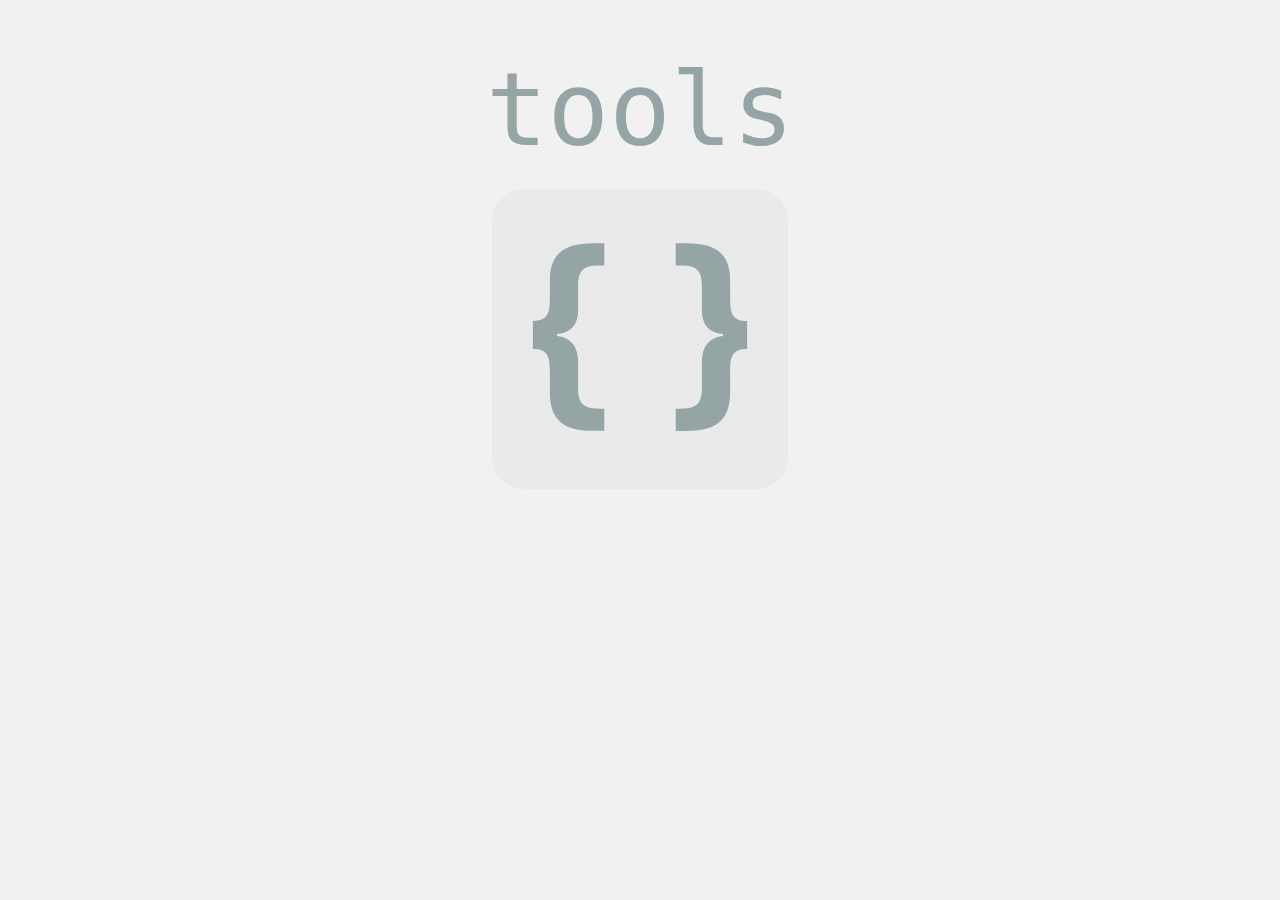
==== index.html @ d56cae9c "Main page" ====
<!DOCTYPE html>
<html>
<head>
	<title>PogromistDev - Tools</title>
	<meta name="viewport" content="width=device-width, initial-scale=1.0">
	<link rel="stylesheet" type="text/css" href="style.css">
	<script src="script.js"></script>
</head>
<body>
	<div id="container">
		<span id="whatitis">tools</span>
		<div class="tool" title="Image to array">
			<a href="image-to-array/index.html">
				<svg xmlns="http://www.w3.org/2000/svg" x="0px" y="0px" width="256" height="256" viewBox="0 0 172 172"
					style="fill:#000000;">
					<g fill="none" fill-rule="nonzero" stroke="none" stroke-width="1" stroke-linecap="butt"
						stroke-linejoin="miter" stroke-miterlimit="10" stroke-dasharray="" stroke-dashoffset="0"
						font-family="none" font-weight="none" font-size="none" text-anchor="none"
						style="mix-blend-mode: normal">
						<path d="M0,172v-172h172v172z" fill="none"></path>
						<g fill="#95a5a6">
							<path
								d="M54.86979,22.93333c-20.726,0 -29.42239,7.47645 -29.42812,25.55365v12.56407c0,10.60666 -2.84508,14.14296 -11.41068,14.14296v18.8237c8.55987,-0.00001 11.41068,3.53245 11.41068,14.06458v14.81485c0,18.49 8.77093,26.16953 29.42813,26.16953h7.14427v-14.88203h-3.05703c-11.01373,0 -14.54609,-3.26209 -14.54609,-13.86302v-17.67031c0,-10.39453 -4.90084,-16.51289 -14.14297,-17.40156v-1.22058c9.65493,-0.88293 14.14297,-6.17821 14.14297,-16.10261v-16.1138c0,-10.66973 3.46929,-13.93021 14.54609,-13.93021h3.05703v-14.94922zM109.98594,22.93333v14.94922h3.05703c11.0768,0 14.54609,3.26047 14.54609,13.93021v16.1138c0,9.91867 4.49377,15.21967 14.14297,16.10261v1.23177c-9.24787,0.88293 -14.14297,6.9901 -14.14297,17.39036v17.67031c0,10.60093 -3.53809,13.86302 -14.54609,13.86302h-3.05703v14.89323h7.14427c20.66293,0 29.42812,-7.68526 29.42812,-26.16953v-14.81484c0,-10.53787 2.84507,-14.07578 11.41067,-14.07578v-18.8237c-8.55987,0 -11.41067,-3.53083 -11.41067,-14.13177v-12.57526c0,-18.0772 -8.70213,-25.55365 -29.42812,-25.55365z">
							</path>
						</g>
					</g>
				</svg>
			</a>
		</div>
	</div>
</body>

</html>
---- style.css ----
body {
	margin: 50px;
	background-color: #f1f1f1;
}

#container {
	display: flex;
	align-items: center;
	flex-direction: column;
}

#whatitis {
	font-size: 8vw;
	color: #95a5a6;
	font-family: monospace;
}

.tool {
	display: inline-flex;
	align-items: center;
	padding: 20px;
	margin: 20px 0px;
	border-radius: 32px;
	background: #eaeaea;
	cursor: pointer;
	transition: .5s;
}

.tool:hover {
	background: #dadada;
}
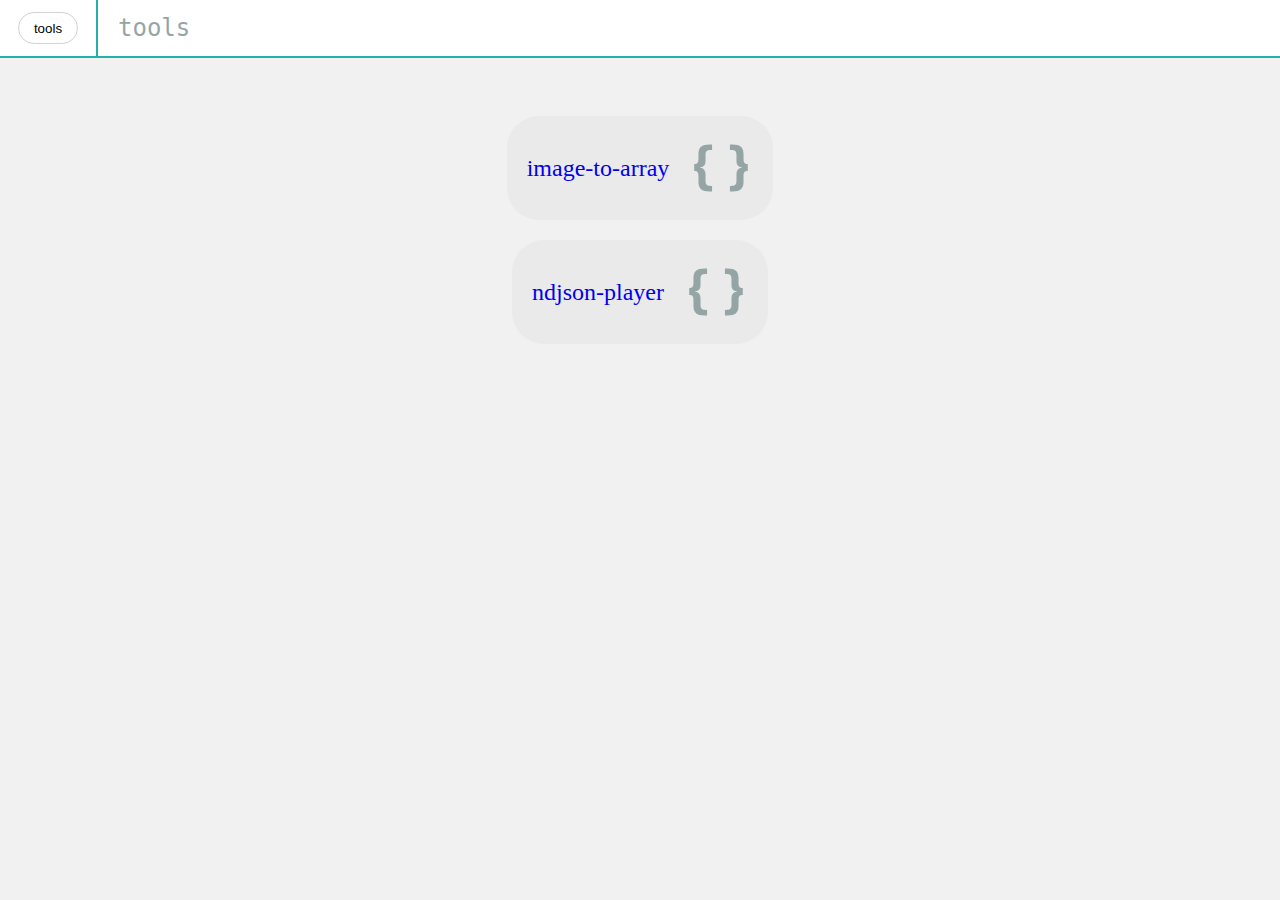
==== commit bde84b26: "Optimization" ====
--- a/index.html
+++ b/index.html
@@ -4,29 +4,43 @@
 	<title>PogromistDev - Tools</title>
 	<meta name="viewport" content="width=device-width, initial-scale=1.0">
 	<link rel="stylesheet" type="text/css" href="style.css">
+	<link rel="stylesheet" href="styles.css">
 	<script src="script.js"></script>
 </head>
 <body>
+	<header>
+		<div id="main-page-container">
+			<a href=""><button style="margin: 0px;">tools</button></a>
+		</div>
+		<span id="whatitis">tools</span>
+	</header>
 	<div id="container">
-		<span id="whatitis">tools</span>
-		<div class="tool" title="Image to array">
-			<a href="image-to-array/index.html">
-				<svg xmlns="http://www.w3.org/2000/svg" x="0px" y="0px" width="256" height="256" viewBox="0 0 172 172"
-					style="fill:#000000;">
-					<g fill="none" fill-rule="nonzero" stroke="none" stroke-width="1" stroke-linecap="butt"
-						stroke-linejoin="miter" stroke-miterlimit="10" stroke-dasharray="" stroke-dashoffset="0"
-						font-family="none" font-weight="none" font-size="none" text-anchor="none"
-						style="mix-blend-mode: normal">
+		<a href="./image-to-array/">
+			<div class="tool" title="Image to array">image-to-array
+				<svg xmlns="http://www.w3.org/2000/svg" x="0px" y="0px" width="64" height="64" viewBox="0 0 172 172" style="fill:#000000;">
+					<g fill="none" fill-rule="nonzero" stroke="none" stroke-width="1" stroke-linecap="butt" stroke-linejoin="miter" stroke-miterlimit="10" stroke-dasharray="" stroke-dashoffset="0" font-family="none" font-weight="none" font-size="none" text-anchor="none" style="mix-blend-mode: normal">
 						<path d="M0,172v-172h172v172z" fill="none"></path>
 						<g fill="#95a5a6">
-							<path
-								d="M54.86979,22.93333c-20.726,0 -29.42239,7.47645 -29.42812,25.55365v12.56407c0,10.60666 -2.84508,14.14296 -11.41068,14.14296v18.8237c8.55987,-0.00001 11.41068,3.53245 11.41068,14.06458v14.81485c0,18.49 8.77093,26.16953 29.42813,26.16953h7.14427v-14.88203h-3.05703c-11.01373,0 -14.54609,-3.26209 -14.54609,-13.86302v-17.67031c0,-10.39453 -4.90084,-16.51289 -14.14297,-17.40156v-1.22058c9.65493,-0.88293 14.14297,-6.17821 14.14297,-16.10261v-16.1138c0,-10.66973 3.46929,-13.93021 14.54609,-13.93021h3.05703v-14.94922zM109.98594,22.93333v14.94922h3.05703c11.0768,0 14.54609,3.26047 14.54609,13.93021v16.1138c0,9.91867 4.49377,15.21967 14.14297,16.10261v1.23177c-9.24787,0.88293 -14.14297,6.9901 -14.14297,17.39036v17.67031c0,10.60093 -3.53809,13.86302 -14.54609,13.86302h-3.05703v14.89323h7.14427c20.66293,0 29.42812,-7.68526 29.42812,-26.16953v-14.81484c0,-10.53787 2.84507,-14.07578 11.41067,-14.07578v-18.8237c-8.55987,0 -11.41067,-3.53083 -11.41067,-14.13177v-12.57526c0,-18.0772 -8.70213,-25.55365 -29.42812,-25.55365z">
+							<path d="M54.86979,22.93333c-20.726,0 -29.42239,7.47645 -29.42812,25.55365v12.56407c0,10.60666 -2.84508,14.14296 -11.41068,14.14296v18.8237c8.55987,-0.00001 11.41068,3.53245 11.41068,14.06458v14.81485c0,18.49 8.77093,26.16953 29.42813,26.16953h7.14427v-14.88203h-3.05703c-11.01373,0 -14.54609,-3.26209 -14.54609,-13.86302v-17.67031c0,-10.39453 -4.90084,-16.51289 -14.14297,-17.40156v-1.22058c9.65493,-0.88293 14.14297,-6.17821 14.14297,-16.10261v-16.1138c0,-10.66973 3.46929,-13.93021 14.54609,-13.93021h3.05703v-14.94922zM109.98594,22.93333v14.94922h3.05703c11.0768,0 14.54609,3.26047 14.54609,13.93021v16.1138c0,9.91867 4.49377,15.21967 14.14297,16.10261v1.23177c-9.24787,0.88293 -14.14297,6.9901 -14.14297,17.39036v17.67031c0,10.60093 -3.53809,13.86302 -14.54609,13.86302h-3.05703v14.89323h7.14427c20.66293,0 29.42812,-7.68526 29.42812,-26.16953v-14.81484c0,-10.53787 2.84507,-14.07578 11.41067,-14.07578v-18.8237c-8.55987,0 -11.41067,-3.53083 -11.41067,-14.13177v-12.57526c0,-18.0772 -8.70213,-25.55365 -29.42812,-25.55365z">
 							</path>
 						</g>
 					</g>
 				</svg>
-			</a>
-		</div>
+			</div>
+		</a>
+		<a href="./ndjson-player/">
+			<div class="tool" title="Ndjson player">ndjson-player
+				<svg xmlns="http://www.w3.org/2000/svg" x="0px" y="0px" width="64" height="64" viewBox="0 0 172 172" style="fill:#000000;">
+					<g fill="none" fill-rule="nonzero" stroke="none" stroke-width="1" stroke-linecap="butt" stroke-linejoin="miter" stroke-miterlimit="10" stroke-dasharray="" stroke-dashoffset="0" font-family="none" font-weight="none" font-size="none" text-anchor="none" style="mix-blend-mode: normal">
+						<path d="M0,172v-172h172v172z" fill="none"></path>
+						<g fill="#95a5a6">
+							<path d="M54.86979,22.93333c-20.726,0 -29.42239,7.47645 -29.42812,25.55365v12.56407c0,10.60666 -2.84508,14.14296 -11.41068,14.14296v18.8237c8.55987,-0.00001 11.41068,3.53245 11.41068,14.06458v14.81485c0,18.49 8.77093,26.16953 29.42813,26.16953h7.14427v-14.88203h-3.05703c-11.01373,0 -14.54609,-3.26209 -14.54609,-13.86302v-17.67031c0,-10.39453 -4.90084,-16.51289 -14.14297,-17.40156v-1.22058c9.65493,-0.88293 14.14297,-6.17821 14.14297,-16.10261v-16.1138c0,-10.66973 3.46929,-13.93021 14.54609,-13.93021h3.05703v-14.94922zM109.98594,22.93333v14.94922h3.05703c11.0768,0 14.54609,3.26047 14.54609,13.93021v16.1138c0,9.91867 4.49377,15.21967 14.14297,16.10261v1.23177c-9.24787,0.88293 -14.14297,6.9901 -14.14297,17.39036v17.67031c0,10.60093 -3.53809,13.86302 -14.54609,13.86302h-3.05703v14.89323h7.14427c20.66293,0 29.42812,-7.68526 29.42812,-26.16953v-14.81484c0,-10.53787 2.84507,-14.07578 11.41067,-14.07578v-18.8237c-8.55987,0 -11.41067,-3.53083 -11.41067,-14.13177v-12.57526c0,-18.0772 -8.70213,-25.55365 -29.42812,-25.55365z">
+							</path>
+						</g>
+					</g>
+				</svg>
+			</div>
+		</a>
 	</div>
 </body>
 
--- a/style.css
+++ b/style.css
@@ -7,10 +7,12 @@
 	display: flex;
 	align-items: center;
 	flex-direction: column;
+	row-gap: 20px;
+	margin-top: 58px;
 }
 
 #whatitis {
-	font-size: 8vw;
+	font-size: 24px;
 	color: #95a5a6;
 	font-family: monospace;
 }
@@ -19,13 +21,21 @@
 	display: inline-flex;
 	align-items: center;
 	padding: 20px;
-	margin: 20px 0px;
 	border-radius: 32px;
 	background: #eaeaea;
+	font-size: 24px;
 	cursor: pointer;
 	transition: .5s;
 }
 
 .tool:hover {
 	background: #dadada;
+}
+
+.tool svg {
+	margin-left: 20px;
+}
+
+a {
+	text-decoration: none;
 }--- a/styles.css
+++ b/styles.css
@@ -0,0 +1,89 @@
+body {
+	margin: 0px;
+	overflow-x: hidden;
+}
+
+#layout {
+	display: grid;
+	grid-template-rows: 58px 1fr;
+	align-items: center;
+	width: 100vw;
+	height: 100vh;
+}
+
+header {
+	box-sizing: border-box;
+	display: flex;
+	align-items: center;
+	padding-right: 20px;
+	width: 100%;
+	height: 58px;
+	border-bottom: 2px solid lightseagreen;
+	background: white;
+}
+
+#main-page-container {
+	display: flex;
+	justify-content: center;
+	align-items: center;
+	border-right: 2px solid lightseagreen;
+	width: 96px;
+	height: 58px;
+	margin-right: 20px;
+}
+
+#fileRadio, #fileBrowser {
+	margin-left: 15px;
+}
+
+#url {
+	outline: none;
+	margin-left: 15px;
+
+	padding: 0px 10px;
+
+	width: 128px;
+	height: 24px;
+
+	text-align: center;
+
+	border: 1px solid lightgray;
+	border-radius: 16px;
+
+	background: rgb(255, 255, 255);
+
+	transition-property: width;
+	transition-duration: .5s;
+}
+
+#url:focus {
+	width: 320px;
+	background: rgb(232, 232, 232);
+}
+
+#pre-output {
+	box-sizing: border-box;
+	padding: 20px;
+	width: 100%;
+	height: 100%;
+	margin: 58px 0 0 0;
+}
+
+button {
+	outline: none;
+	padding: 0 15px;
+	margin-left: 10px;
+	height: 32px;
+	border-radius: 16px;
+	background: rgb(255, 255, 255);
+	color: black;
+	border: 1px solid lightgray;
+}
+
+button:active:enabled {
+	background: rgb(232, 232, 232);
+}
+
+button:disabled {
+	color: rgb(232, 232, 232);;
+}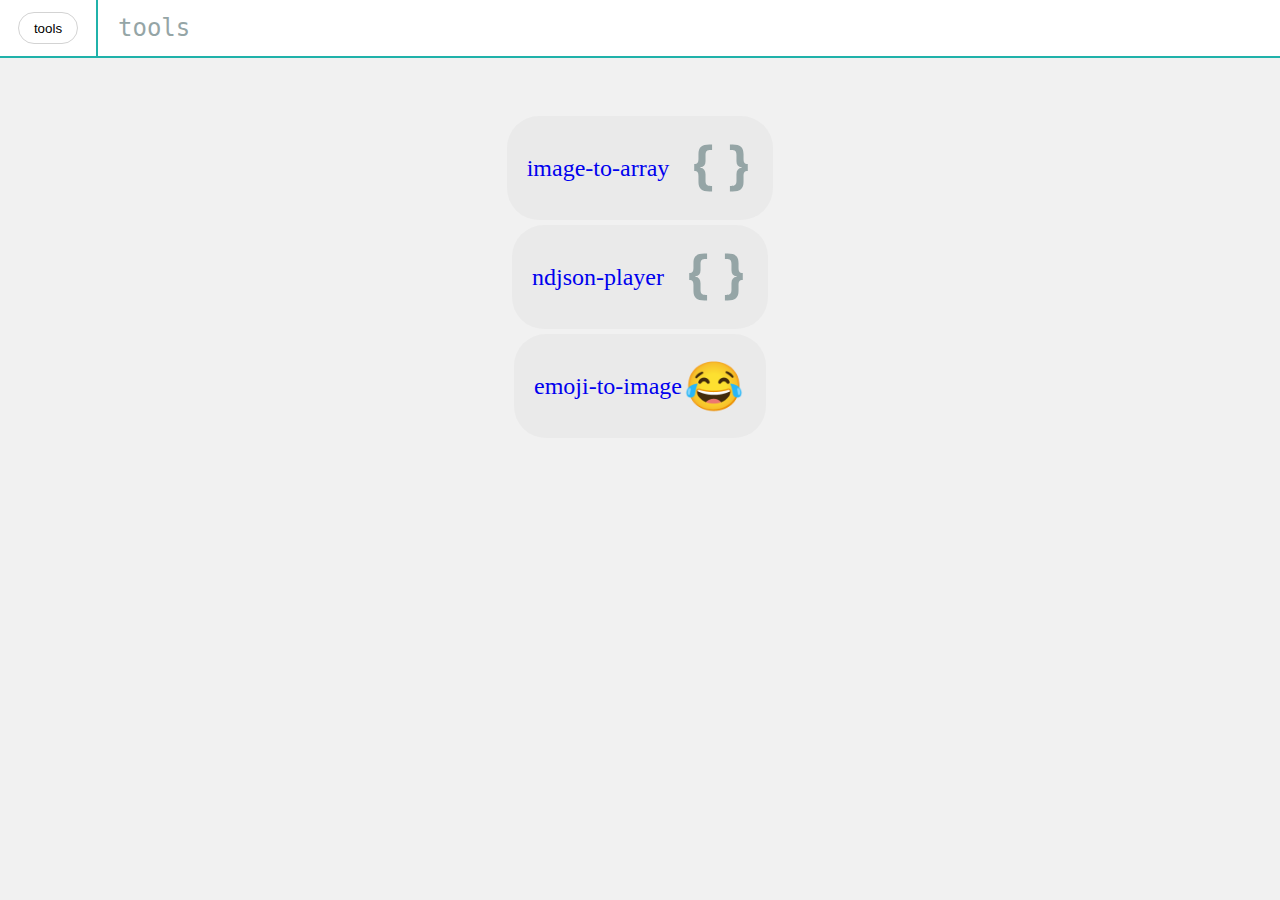
==== commit 30aac788: "New tool: emoji to image" ====
--- a/index.html
+++ b/index.html
@@ -41,6 +41,18 @@
 				</svg>
 			</div>
 		</a>
+		<a href="./emoji-to-image/">
+			<div class="tool" title="Emoji to image">emoji-to-image
+				<div style="
+					display: flex;
+					width: 64px;
+					height: 64px;
+					font-size: 48px;
+					justify-content: center;
+					align-items: center;
+				">😂</div>
+			</div>
+		</a>
 	</div>
 </body>
 
--- a/style.css
+++ b/style.css
@@ -7,7 +7,7 @@
 	display: flex;
 	align-items: center;
 	flex-direction: column;
-	row-gap: 20px;
+	row-gap: 5px;
 	margin-top: 58px;
 }
 
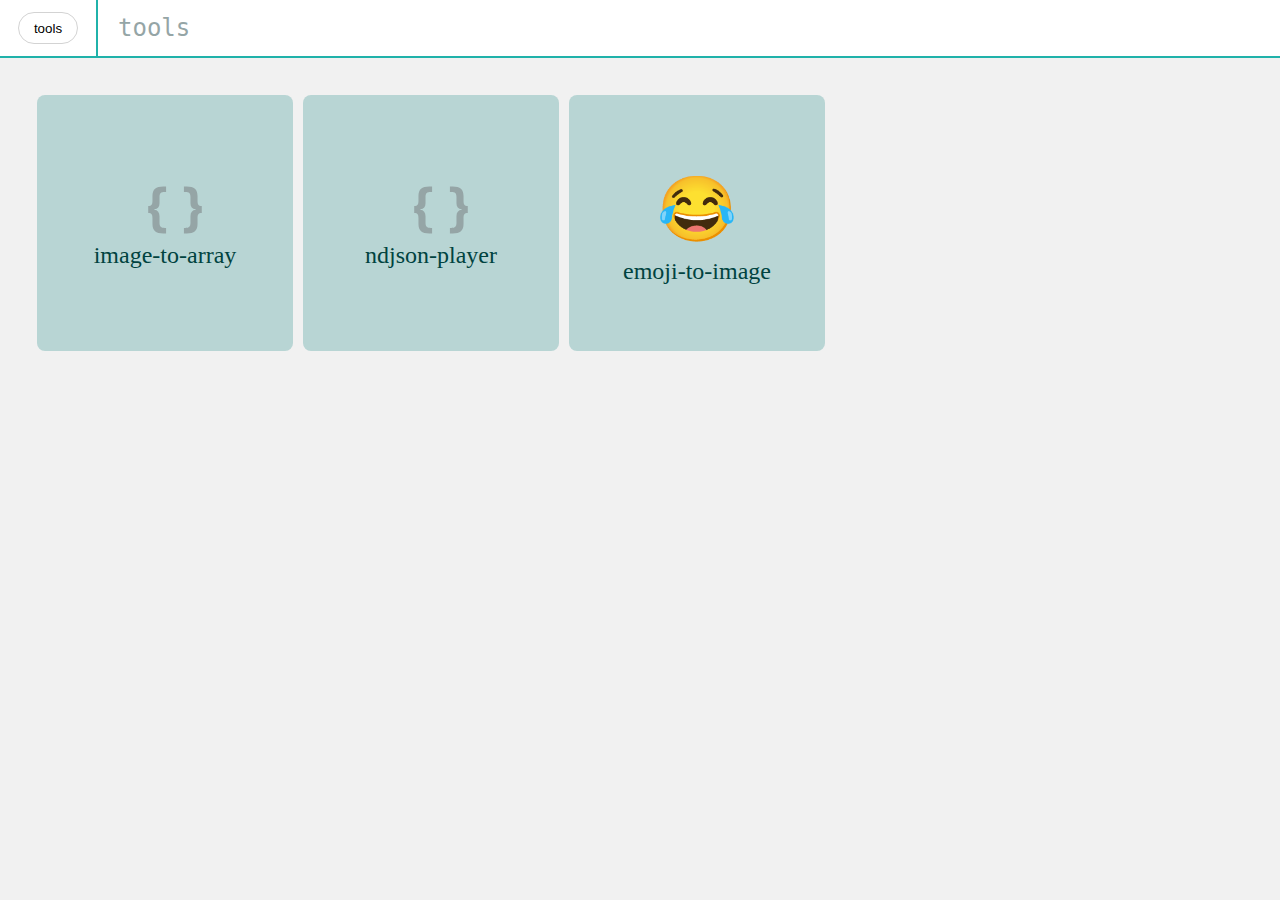
==== commit b40e5dc9: "Home page redesign" ====
--- a/index.html
+++ b/index.html
@@ -16,7 +16,7 @@
 	</header>
 	<div id="container">
 		<a href="./image-to-array/">
-			<div class="tool" title="Image to array">image-to-array
+			<div class="tool" title="Image to array">
 				<svg xmlns="http://www.w3.org/2000/svg" x="0px" y="0px" width="64" height="64" viewBox="0 0 172 172" style="fill:#000000;">
 					<g fill="none" fill-rule="nonzero" stroke="none" stroke-width="1" stroke-linecap="butt" stroke-linejoin="miter" stroke-miterlimit="10" stroke-dasharray="" stroke-dashoffset="0" font-family="none" font-weight="none" font-size="none" text-anchor="none" style="mix-blend-mode: normal">
 						<path d="M0,172v-172h172v172z" fill="none"></path>
@@ -26,10 +26,11 @@
 						</g>
 					</g>
 				</svg>
+				image-to-array
 			</div>
 		</a>
 		<a href="./ndjson-player/">
-			<div class="tool" title="Ndjson player">ndjson-player
+			<div class="tool" title="Ndjson player">
 				<svg xmlns="http://www.w3.org/2000/svg" x="0px" y="0px" width="64" height="64" viewBox="0 0 172 172" style="fill:#000000;">
 					<g fill="none" fill-rule="nonzero" stroke="none" stroke-width="1" stroke-linecap="butt" stroke-linejoin="miter" stroke-miterlimit="10" stroke-dasharray="" stroke-dashoffset="0" font-family="none" font-weight="none" font-size="none" text-anchor="none" style="mix-blend-mode: normal">
 						<path d="M0,172v-172h172v172z" fill="none"></path>
@@ -39,18 +40,18 @@
 						</g>
 					</g>
 				</svg>
+				ndjson-player
 			</div>
 		</a>
 		<a href="./emoji-to-image/">
-			<div class="tool" title="Emoji to image">emoji-to-image
-				<div style="
-					display: flex;
-					width: 64px;
-					height: 64px;
-					font-size: 48px;
-					justify-content: center;
-					align-items: center;
-				">😂</div>
+			<div class="tool" title="Emoji to image">
+				<div style="display: flex;
+				justify-content: center;
+				align-items: center;
+				width: 96px;
+				height: 96px;
+				font-size: 64px;">😂</div>
+				emoji-to-image
 			</div>
 		</a>
 	</div>
--- a/style.css
+++ b/style.css
@@ -4,11 +4,8 @@
 }
 
 #container {
-	display: flex;
-	align-items: center;
-	flex-direction: column;
-	row-gap: 5px;
-	margin-top: 58px;
+    display: flex;
+    padding: 32px;
 }
 
 #whatitis {
@@ -18,18 +15,24 @@
 }
 
 .tool {
-	display: inline-flex;
-	align-items: center;
-	padding: 20px;
-	border-radius: 32px;
-	background: #eaeaea;
-	font-size: 24px;
-	cursor: pointer;
-	transition: .5s;
+    display: flex;
+    flex-direction: column;
+    align-items: center;
+    justify-content: center;
+    width: 256px;
+    aspect-ratio: 1;
+    border-radius: 8px;
+    background: #b8d5d4;
+    color: #004340;
+    font-size: 24px;
+    cursor: pointer;
+    transition: .5s;
 }
 
 .tool:hover {
-	background: #dadada;
+	background-image: linear-gradient(315deg, #b8d5d4, #dadada);
+    translate: 0 -5px;
+    box-shadow: 0px 10px 20px #0000001a;
 }
 
 .tool svg {
@@ -37,5 +40,6 @@
 }
 
 a {
-	text-decoration: none;
+	margin: 5px;
+    text-decoration: none;
 }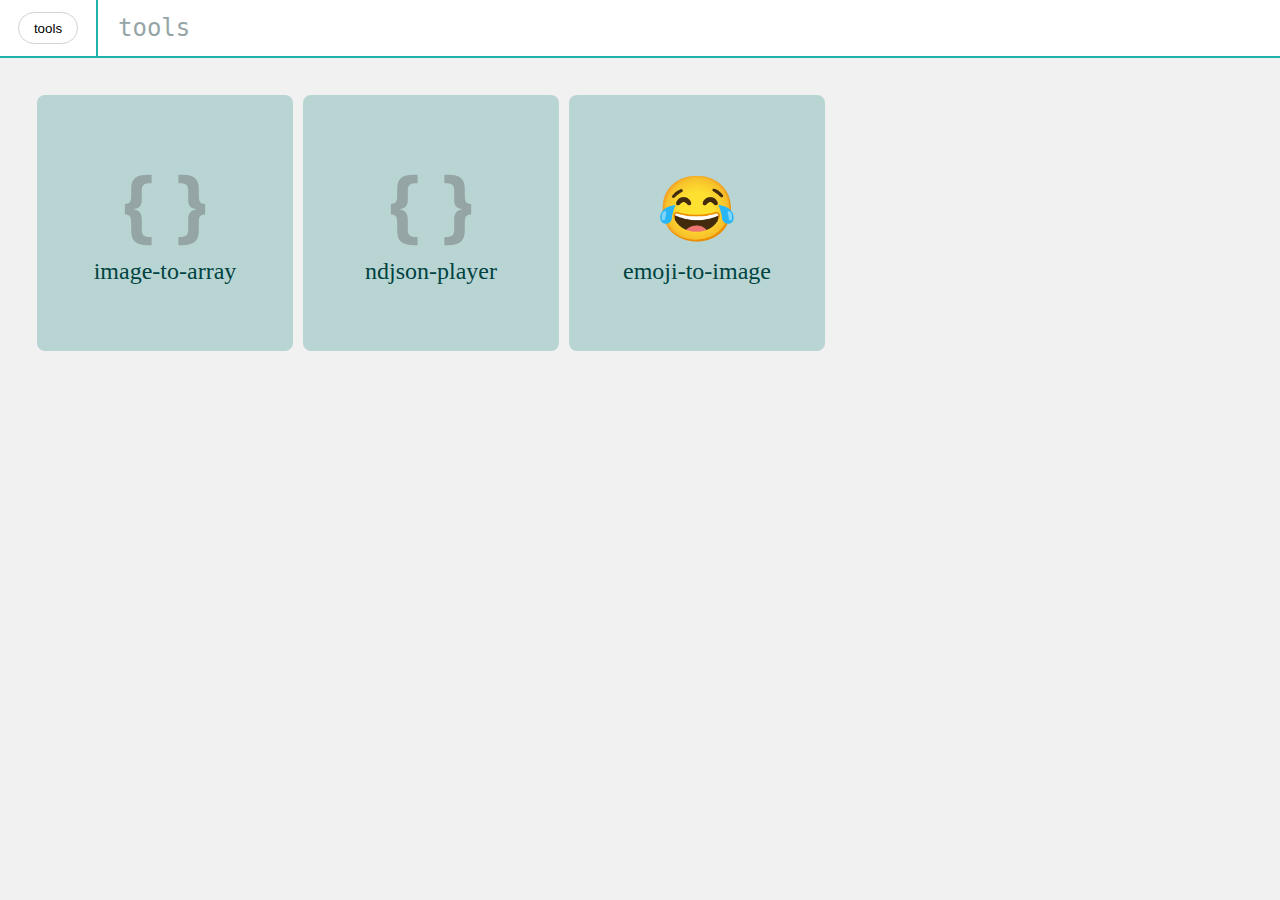
==== commit b01b960b: "change styling and icon sizes" ====
--- a/index.html
+++ b/index.html
@@ -17,7 +17,7 @@
 	<div id="container">
 		<a href="./image-to-array/">
 			<div class="tool" title="Image to array">
-				<svg xmlns="http://www.w3.org/2000/svg" x="0px" y="0px" width="64" height="64" viewBox="0 0 172 172" style="fill:#000000;">
+				<svg xmlns="http://www.w3.org/2000/svg" x="0px" y="0px" width="96" height="96" viewBox="0 0 172 172" style="fill:#000000;">
 					<g fill="none" fill-rule="nonzero" stroke="none" stroke-width="1" stroke-linecap="butt" stroke-linejoin="miter" stroke-miterlimit="10" stroke-dasharray="" stroke-dashoffset="0" font-family="none" font-weight="none" font-size="none" text-anchor="none" style="mix-blend-mode: normal">
 						<path d="M0,172v-172h172v172z" fill="none"></path>
 						<g fill="#95a5a6">
@@ -31,7 +31,7 @@
 		</a>
 		<a href="./ndjson-player/">
 			<div class="tool" title="Ndjson player">
-				<svg xmlns="http://www.w3.org/2000/svg" x="0px" y="0px" width="64" height="64" viewBox="0 0 172 172" style="fill:#000000;">
+				<svg xmlns="http://www.w3.org/2000/svg" x="0px" y="0px" width="96" height="96" viewBox="0 0 172 172" style="fill:#000000;">
 					<g fill="none" fill-rule="nonzero" stroke="none" stroke-width="1" stroke-linecap="butt" stroke-linejoin="miter" stroke-miterlimit="10" stroke-dasharray="" stroke-dashoffset="0" font-family="none" font-weight="none" font-size="none" text-anchor="none" style="mix-blend-mode: normal">
 						<path d="M0,172v-172h172v172z" fill="none"></path>
 						<g fill="#95a5a6">
--- a/style.css
+++ b/style.css
@@ -35,10 +35,6 @@
     box-shadow: 0px 10px 20px #0000001a;
 }
 
-.tool svg {
-	margin-left: 20px;
-}
-
 a {
 	margin: 5px;
     text-decoration: none;
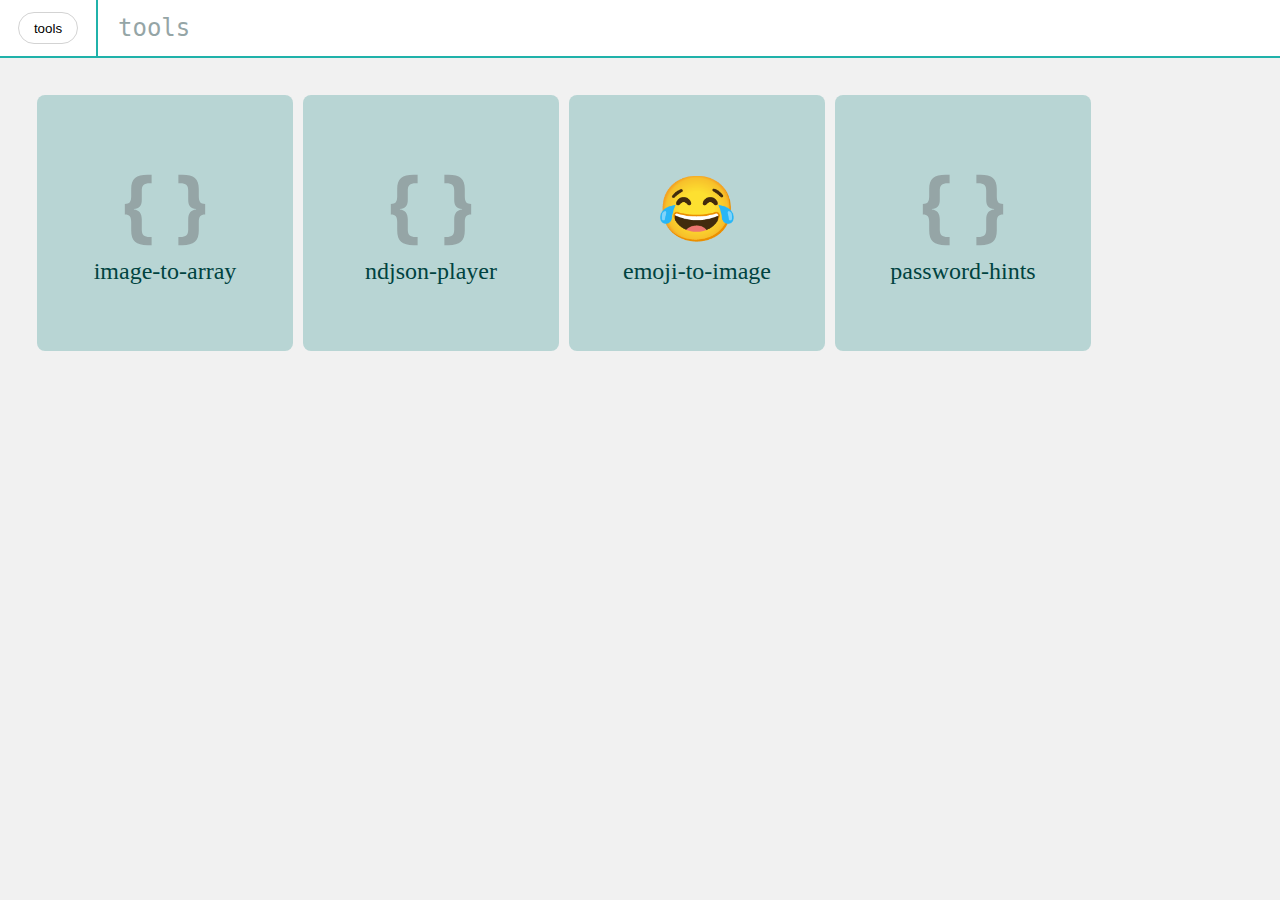
==== commit ecc16374: "fixed link and added password-hints button to main page" ====
--- a/index.html
+++ b/index.html
@@ -54,6 +54,20 @@
 				emoji-to-image
 			</div>
 		</a>
+		<a href="./password-hints/">
+			<div class="tool" title="Image to array">
+				<svg xmlns="http://www.w3.org/2000/svg" x="0px" y="0px" width="96" height="96" viewBox="0 0 172 172" style="fill:#000000;">
+					<g fill="none" fill-rule="nonzero" stroke="none" stroke-width="1" stroke-linecap="butt" stroke-linejoin="miter" stroke-miterlimit="10" stroke-dasharray="" stroke-dashoffset="0" font-family="none" font-weight="none" font-size="none" text-anchor="none" style="mix-blend-mode: normal">
+						<path d="M0,172v-172h172v172z" fill="none"></path>
+						<g fill="#95a5a6">
+							<path d="M54.86979,22.93333c-20.726,0 -29.42239,7.47645 -29.42812,25.55365v12.56407c0,10.60666 -2.84508,14.14296 -11.41068,14.14296v18.8237c8.55987,-0.00001 11.41068,3.53245 11.41068,14.06458v14.81485c0,18.49 8.77093,26.16953 29.42813,26.16953h7.14427v-14.88203h-3.05703c-11.01373,0 -14.54609,-3.26209 -14.54609,-13.86302v-17.67031c0,-10.39453 -4.90084,-16.51289 -14.14297,-17.40156v-1.22058c9.65493,-0.88293 14.14297,-6.17821 14.14297,-16.10261v-16.1138c0,-10.66973 3.46929,-13.93021 14.54609,-13.93021h3.05703v-14.94922zM109.98594,22.93333v14.94922h3.05703c11.0768,0 14.54609,3.26047 14.54609,13.93021v16.1138c0,9.91867 4.49377,15.21967 14.14297,16.10261v1.23177c-9.24787,0.88293 -14.14297,6.9901 -14.14297,17.39036v17.67031c0,10.60093 -3.53809,13.86302 -14.54609,13.86302h-3.05703v14.89323h7.14427c20.66293,0 29.42812,-7.68526 29.42812,-26.16953v-14.81484c0,-10.53787 2.84507,-14.07578 11.41067,-14.07578v-18.8237c-8.55987,0 -11.41067,-3.53083 -11.41067,-14.13177v-12.57526c0,-18.0772 -8.70213,-25.55365 -29.42812,-25.55365z">
+							</path>
+						</g>
+					</g>
+				</svg>
+				password-hints
+			</div>
+		</a>
 	</div>
 </body>
 
